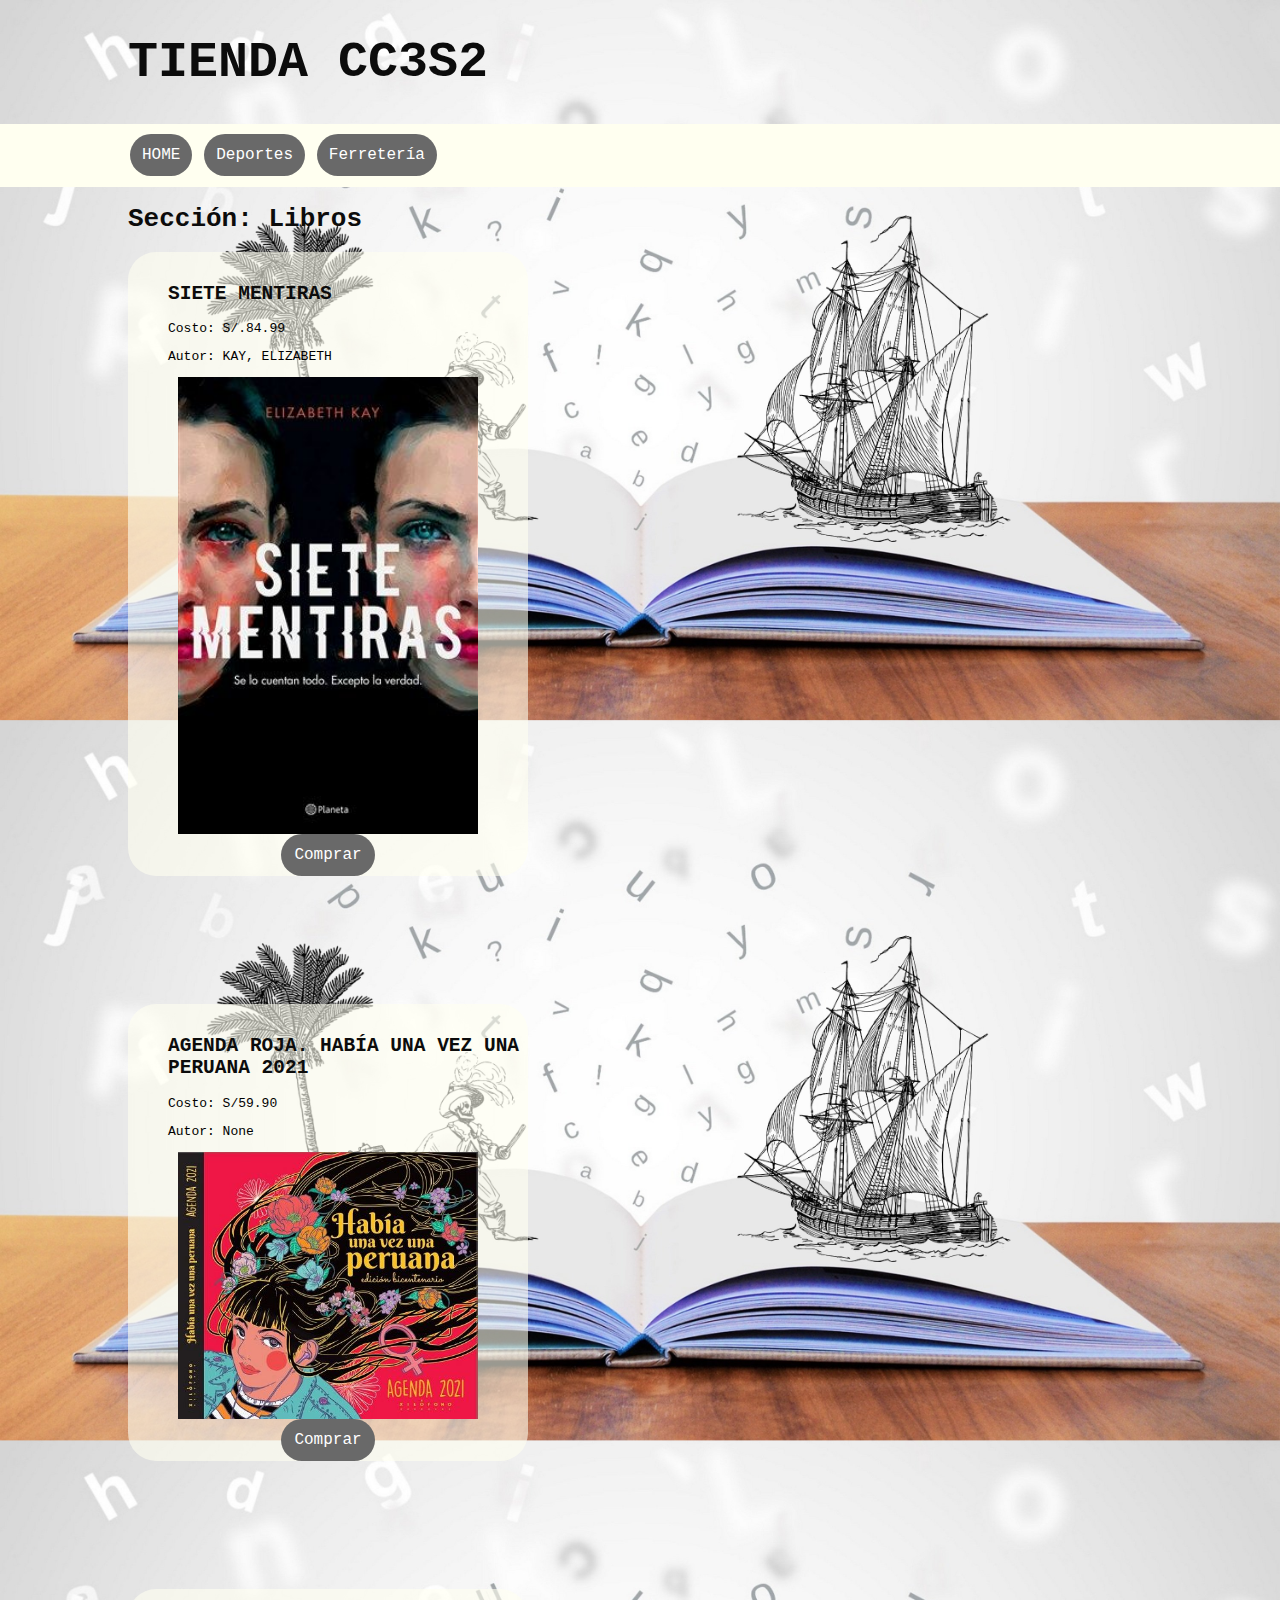
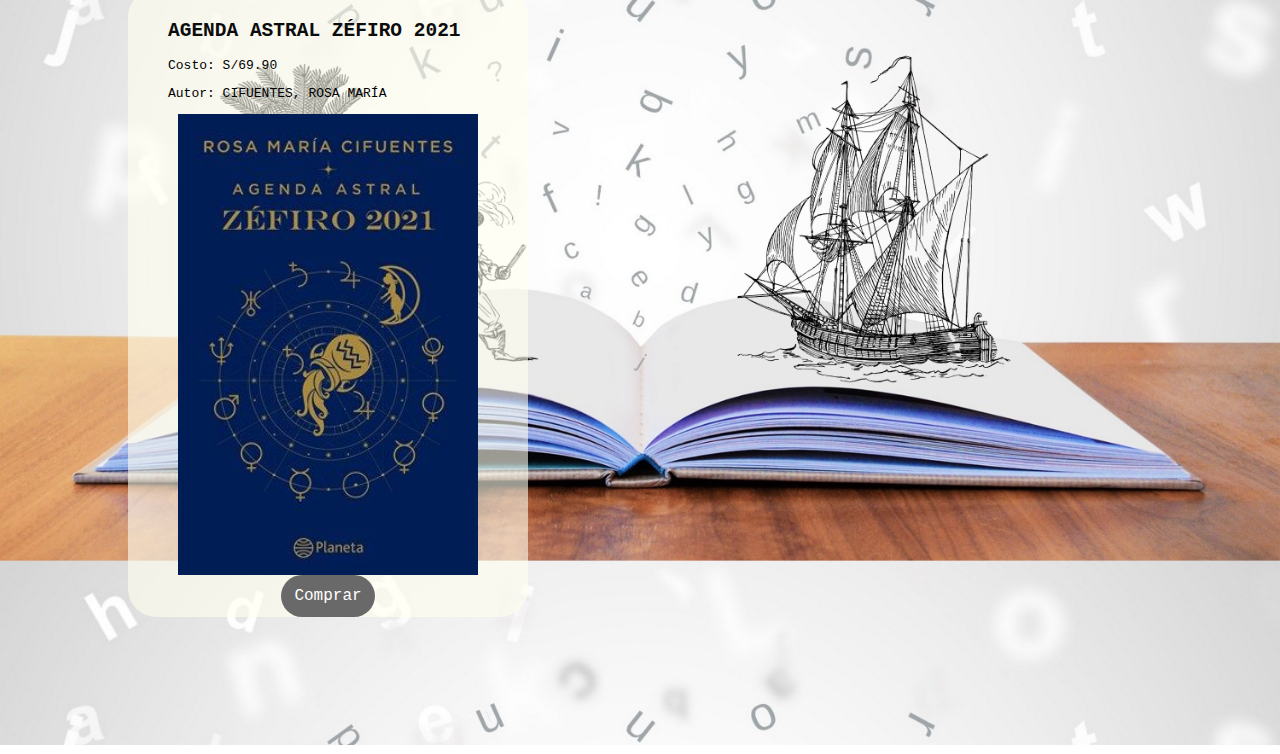
==== Libros/libros.html @ 196b5823 "Agregar Libros1" ====
<!DOCTYPE html>
<html>
    <head>
        <meta http-equiv="Content-Type" content="text/html; charset=UTF-8">
        <meta name="author" content="JMSR">
        <meta name="description" content="Plantilla para documento HTML 5">
        <meta name="keywords" content="HTML, CSS">
        
        <title>Libros</title>
        
        <link rel="stylesheet" type="text/css" href="libros.css">
    </head>

    <div class="header">
        <h1 class="titulo">TIENDA CC3S2</h1>
    </div> 

    <div class="TOP">
        <a class=aref href="../home.html">HOME</a>
        <a class=aref href="../Deportes/deportes.html">Deportes</a>
        <a class=aref href="../Ferreteria/ferreteria.html">Ferretería</a>
    </div>
    <h1>Sección: Libros</h1>
    <div class="CONTENEDOR">
        
        <div class="C1">
            <h2>SIETE MENTIRAS</h2>
            <p>Costo: S/.84.99</p>
            <p>Autor:    KAY, ELIZABETH</p>
            <img src="../Libros/images/Image01.jpg" alt="Imagen 01" width="300px">
            <a href="#" class="button">Comprar</a>
        </div>
        <div class="C2">
            <h2>AGENDA ROJA. HABÍA UNA VEZ UNA PERUANA 2021</h2>
            <p>Costo: S/59.90</p>
            <p>Autor:   None</p>
            <img src="../Libros/images/Image02.jpg" alt="Imagen 02" width="300px">
            <a href="#" class="button">Comprar</a>
        </div>
        <div class="C3">
            <h2>AGENDA ASTRAL ZÉFIRO 2021</h2>
            <p>Costo: S/69.90</p>
            <p>Autor:   CIFUENTES, ROSA MARÍA</p>
            <img src="../Libros/images/Image03.jpg" alt="Imagen 03" width="300px"> 
            <a href="#" class="button">Comprar</a>               
        </div>

    </div>
</html>
---- Libros/libros.css ----
body {
    background-image: url(../Libros/images/Image.jpg);
    background-size: 100%;
    font-family: monospace;
    margin: 0;
}

.C1, .C2, .C3 {
    background-color: RGBA(255, 255, 240,0.6);
    margin-left: 10%;
    margin-right: 10%;
    margin-bottom: 10%;
    border: none;
    border-radius: 28px;
    width: 400px;
    float: left;
}

.titulo{
    color: #0c0c0c;
    margin-left: 10%;
    font-size: 50px;
}
h1{
    color: #0c0c0c;
    margin-left: 10%;
}

h2 {
    color: #0c0c0c;
    margin-left: 10%;
    padding-top: 15px;
    max-width: 400px;
}

p {
    margin-left: 10%;    
}

.TOP {
    padding-left: 10%;
    padding-top: 0.5%;
    padding-bottom: 0.5%;
    background-color: RGB(255, 255, 240);
}

.aref{
    display: inline-block;
    margin: 4px 2px;
}

.button{
    width: 70px;
    margin-left: auto;
    margin-right: auto;
    display: block;
}

.button, .aref{
    background-color: #696969;
    border: none;
    color: white;
    padding: 12px;
    text-align: center;
    text-decoration: none;
    font-size: 16px;
    cursor: pointer;
    border-radius: 28px;
}
.button:hover, .aref:hover{
    background-color: white;
    border: none;
    color: #696969;
    padding: 12px;
    text-align: center;
    text-decoration: none;
    font-size: 16px;
    cursor: pointer;
    border-radius: 28px;
}

img{
    margin-left: auto;
    margin-right: auto;
    display: block;
}
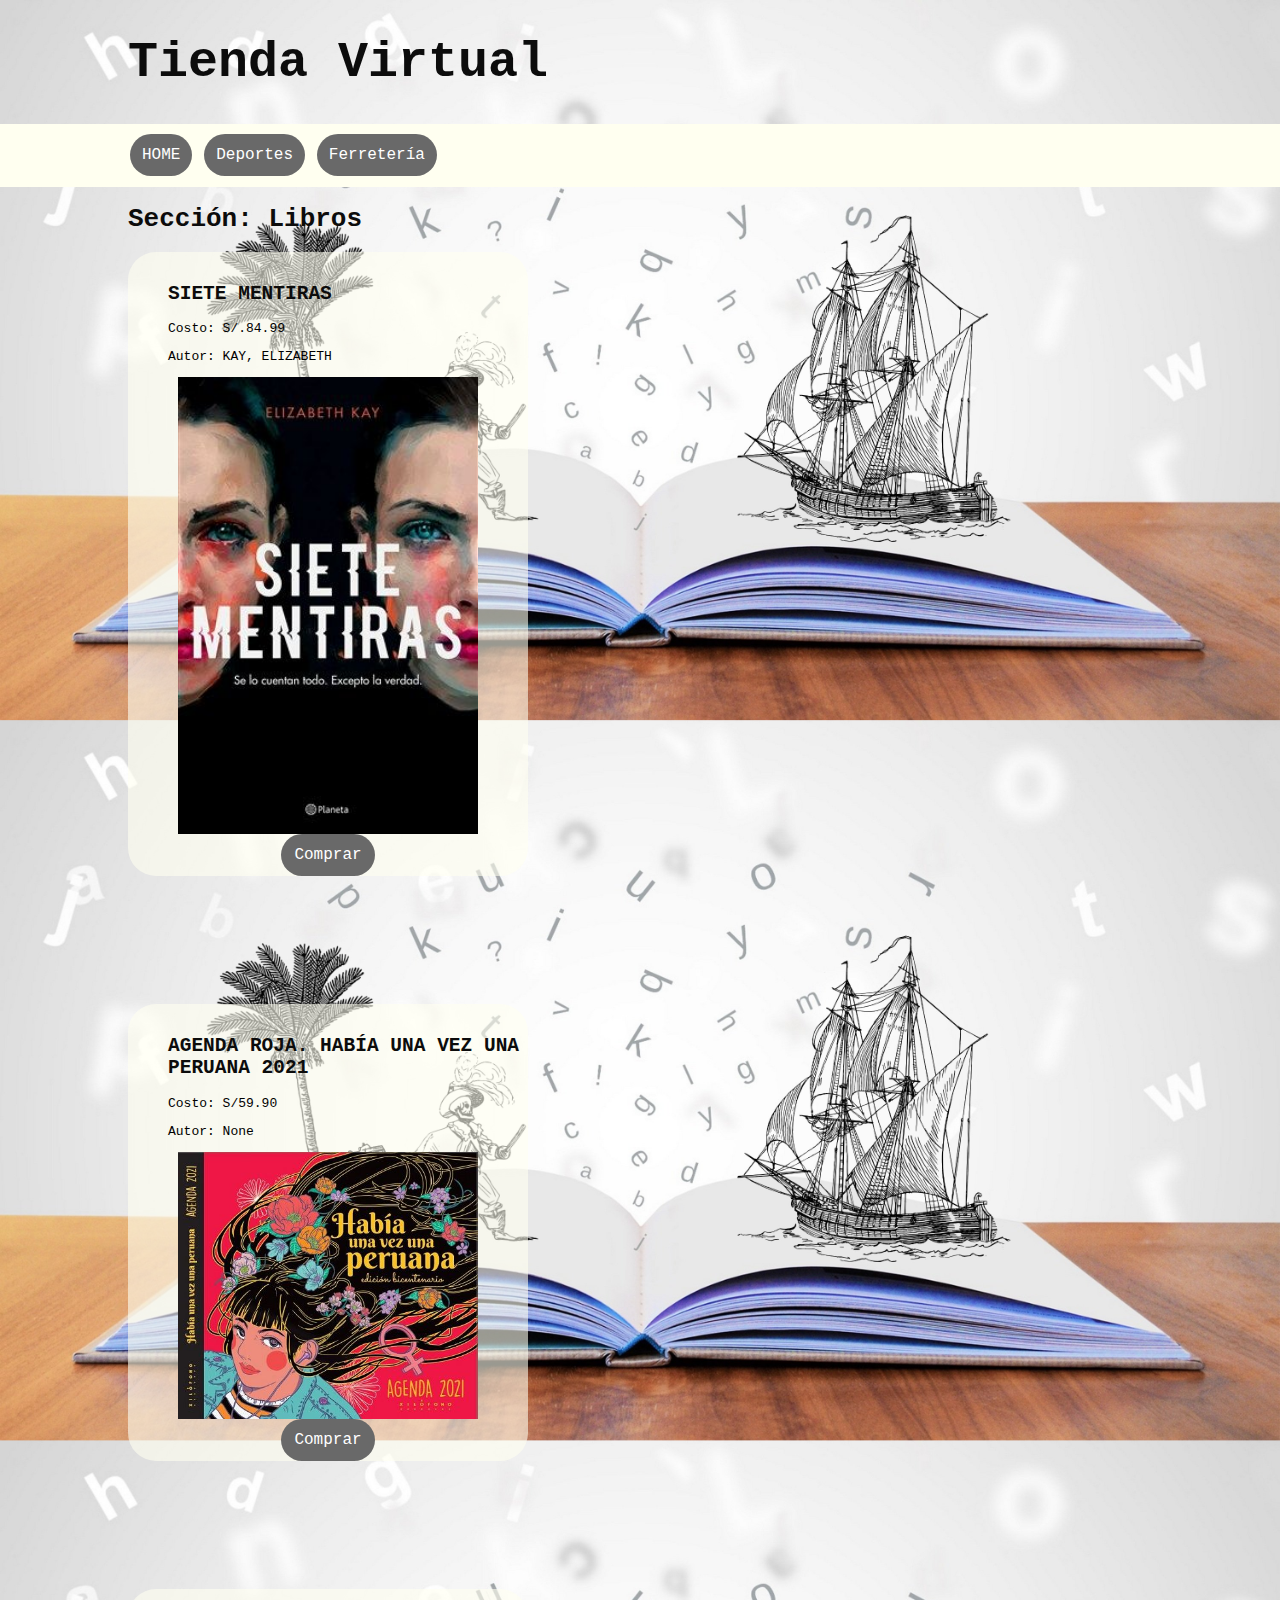
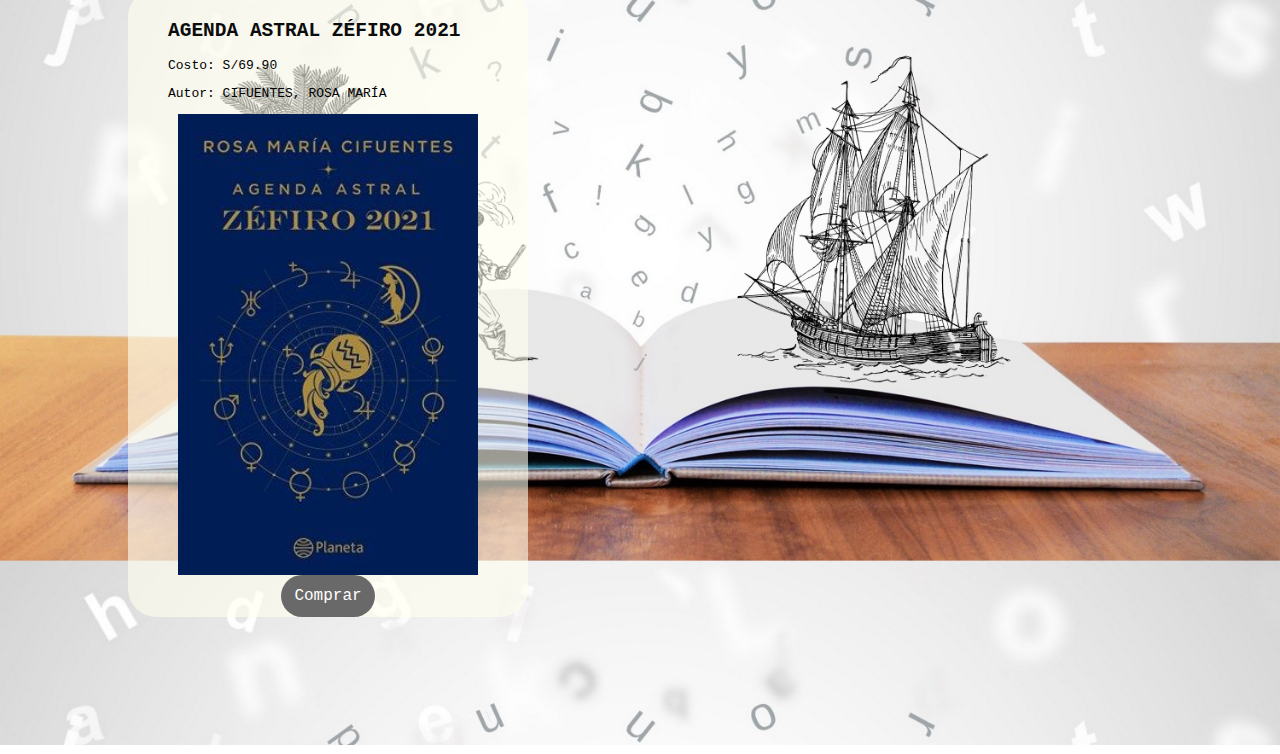
==== commit d6252101: "Actualización Libros sin error" ====
--- a/Libros/libros.html
+++ b/Libros/libros.html
@@ -1,5 +1,5 @@
 <!DOCTYPE html>
-<html>
+<html lang="es">
     <head>
         <meta http-equiv="Content-Type" content="text/html; charset=UTF-8">
         <meta name="author" content="JMSR">
@@ -12,12 +12,12 @@
     </head>
 
     <div class="header">
-        <h1 class="titulo">TIENDA CC3S2</h1>
+        <h1 class="titulo">Tienda Virtual</h1>
     </div> 
 
     <div class="TOP">
         <a class=aref href="../home.html">HOME</a>
-        <a class=aref href="../Deportes/deportes.html">Deportes</a>
+        <a class=aref href="../Deportes/index.html">Deportes</a>
         <a class=aref href="../Ferreteria/ferreteria.html">Ferretería</a>
     </div>
     <h1>Sección: Libros</h1>
@@ -27,21 +27,21 @@
             <h2>SIETE MENTIRAS</h2>
             <p>Costo: S/.84.99</p>
             <p>Autor:    KAY, ELIZABETH</p>
-            <img src="../Libros/images/Image01.jpg" alt="Imagen 01" width="300px">
+            <img src="../Libros/images/Image01.jpg" alt="Imagen 01">
             <a href="#" class="button">Comprar</a>
         </div>
         <div class="C2">
             <h2>AGENDA ROJA. HABÍA UNA VEZ UNA PERUANA 2021</h2>
             <p>Costo: S/59.90</p>
             <p>Autor:   None</p>
-            <img src="../Libros/images/Image02.jpg" alt="Imagen 02" width="300px">
+            <img src="../Libros/images/Image02.jpg" alt="Imagen 02">
             <a href="#" class="button">Comprar</a>
         </div>
         <div class="C3">
             <h2>AGENDA ASTRAL ZÉFIRO 2021</h2>
             <p>Costo: S/69.90</p>
             <p>Autor:   CIFUENTES, ROSA MARÍA</p>
-            <img src="../Libros/images/Image03.jpg" alt="Imagen 03" width="300px"> 
+            <img src="../Libros/images/Image03.jpg" alt="Imagen 03"> 
             <a href="#" class="button">Comprar</a>               
         </div>
 
--- a/Libros/libros.css
+++ b/Libros/libros.css
@@ -83,4 +83,5 @@
     margin-left: auto;
     margin-right: auto;
     display: block;
+    width: 300px;
 }
